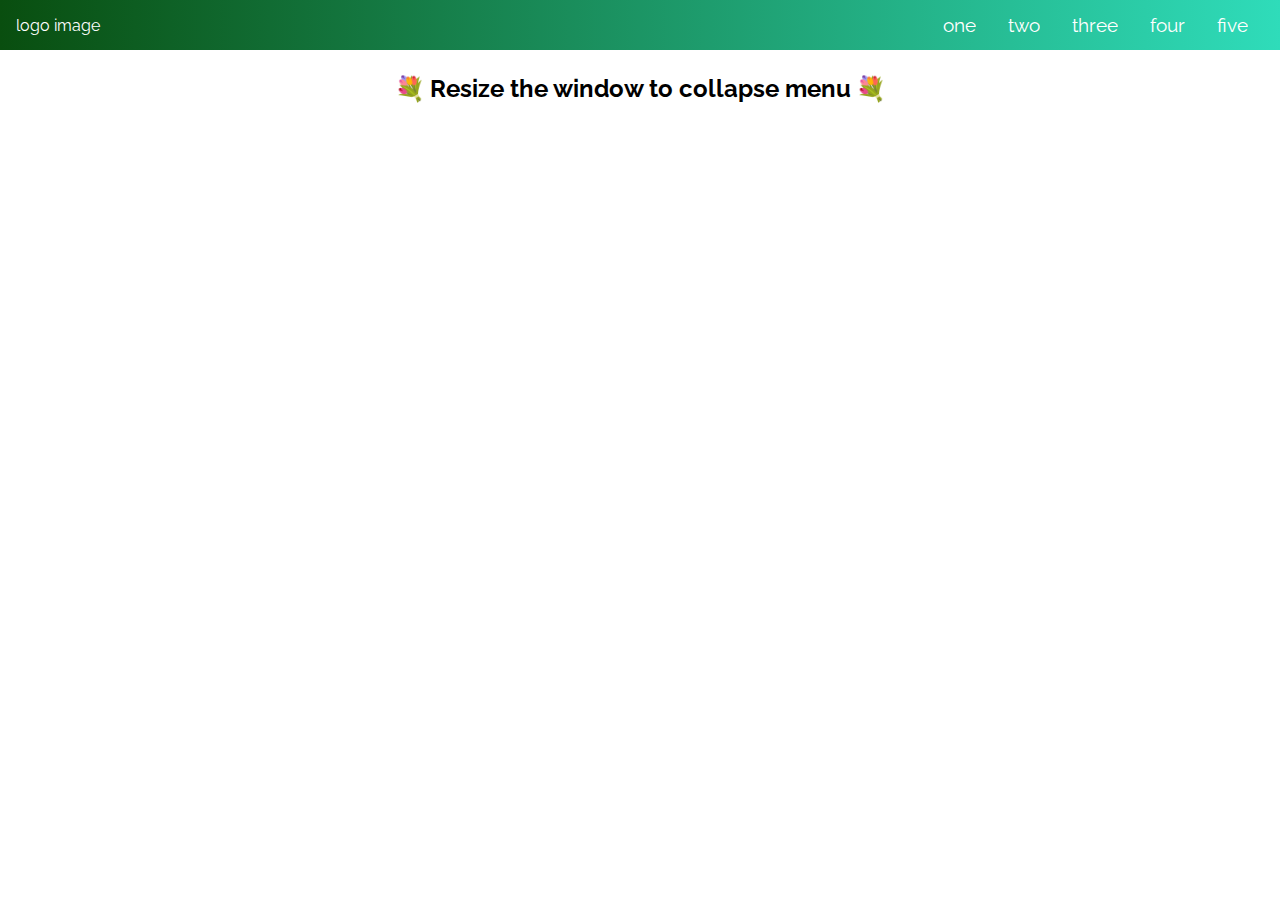
==== index.html @ bc804b9b "hamburger-menu" ====
<!DOCTYPE html>
<html lang="en">
  <head>
    <meta charset="UTF-8" />
    <meta http-equiv="X-UA-Compatible" content="IE=edge" />
    <meta name="viewport" content="width=device-width, initial-scale=1.0" />
    <title>Hamburger Menu</title>
    <link rel="stylesheet" href="./bild/assets/css/style.css" />
  </head>
  <body>
    <section class="top-nav">
      <div>logo image</div>
      <input id="menu-toggle" type="checkbox" />
      <label class="menu-button-container" for="menu-toggle">
        <div class="menu-button"></div>
      </label>
      <ul class="menu">
        <li>one</li>
        <li>two</li>
        <li>three</li>
        <li>four</li>
        <li>five</li>
      </ul>
    </section>

    <h2>Resize the window to collapse menu</h2>
  </body>
</html>
---- bild/assets/css/style.css ----
@charset "UTF-8";
@import url("https://fonts.googleapis.com/css2?family=Raleway:wght@300;400&display=swap");
* {
  padding: 0;
  margin: 0;
  box-sizing: border-box;
}

html {
  font-family: "raleway";
  font-size: 16px;
}

body {
  width: 100%;
  max-width: 100%;
  margin: auto;
}

.top-nav {
  display: flex;
  flex-direction: row;
  align-items: center;
  justify-content: space-between;
  background-color: aquamarine;
  background: linear-gradient(to right, rgb(9, 78, 15), rgb(47, 220, 186));
  color: #fff;
  height: 50px;
  width: 100%;
  padding: 1rem;
}

#menu-toggle {
  display: none;
}

.menu-button-container {
  display: none;
  height: 100%;
  width: 30px;
  cursor: pointer;
  flex-direction: column;
  justify-content: center;
  align-items: center;
}

.menu-button,
.menu-button::before,
.menu-button::after {
  display: block;
  background-color: #fff;
  position: absolute;
  height: 4px;
  width: 30px;
  border-radius: 2px;
  transition: transform 400ms cubic-bezier(0.23, 1, 0.32, 1);
}

.menu-button::before {
  content: "";
  margin-top: -8px;
}

.menu-button::after {
  content: "";
  margin-top: 8px;
}

.menu {
  display: flex;
  flex-direction: row;
  list-style-type: none;
  margin: 0;
  padding: 0;
}

.menu > li {
  margin: 0 1rem;
  overflow: hidden;
  cursor: pointer;
  font-size: 1.2rem;
}

h2 {
  text-align: center;
  padding-top: 1.5rem;
  position: relative;
}
h2::before {
  content: "💐";
  padding: 5px;
}
h2::after {
  content: "💐";
  padding: 5px;
}

#menu-toggle:checked + .menu-button-container .menu-button::before {
  margin-top: 0;
  transform: rotate(405deg);
}

#menu-toggle:checked + .menu-button-container .menu-button {
  background-color: rgba(255, 255, 255, 0);
}

#menu-toggle:checked + .menu-button-container .menu-button::after {
  margin-top: 0;
  transform: rotate(-405deg);
}

@media (max-width: 700px) {
  .menu-button-container {
    display: flex;
  }
  .menu {
    position: absolute;
    top: 0;
    margin-top: 50px;
    left: 0;
    flex-direction: column;
    width: 100%;
    justify-content: center;
    align-items: center;
  }
  #menu-toggle ~ .menu li {
    height: 0;
    padding: 0;
    margin: 0;
    border: 0;
    font-size: 1rem;
    transition: height 400ms cubic-bezier(0.23, 1, 0.32, 1);
  }
  #menu-toggle:checked ~ .menu li {
    border: 1px solid #333;
    height: 2.5em;
    padding: 0.5em;
    transition: height 400ms cubic-bezier(0.23, 1, 0.32, 1);
  }
  .menu > li {
    display: flex;
    justify-content: center;
    margin: 0;
    padding: 0.5em 0;
    width: 100%;
    color: #fff;
    background-color: rgb(136, 142, 51);
  }
  .menu > li:not(:last-child) {
    border-bottom: 1px solid #444;
  }
}/*# sourceMappingURL=style.css.map */
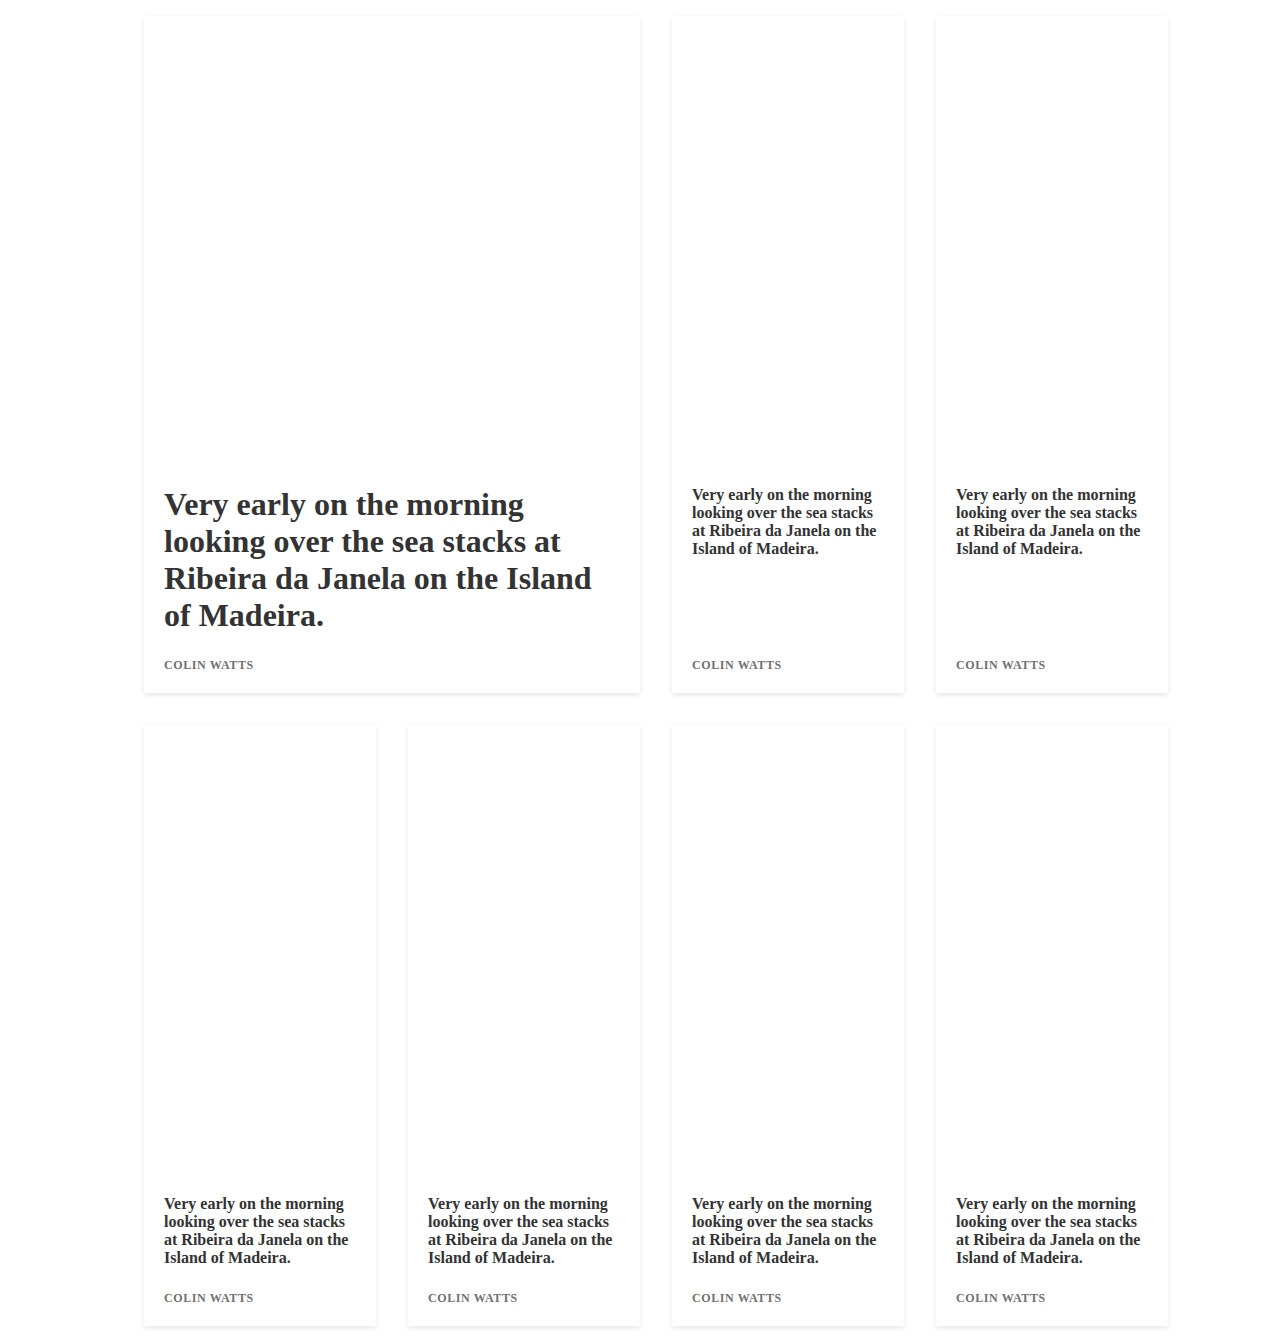
==== commit 96c36536: "css card" ====
--- a/index.html
+++ b/index.html
@@ -4,25 +4,130 @@
     <meta charset="UTF-8" />
     <meta http-equiv="X-UA-Compatible" content="IE=edge" />
     <meta name="viewport" content="width=device-width, initial-scale=1.0" />
-    <title>Hamburger Menu</title>
-    <link rel="stylesheet" href="./bild/assets/css/style.css" />
+    <title>card project-01</title>
+    <link rel="stylesheet" href="./style.css" />
   </head>
   <body>
-    <section class="top-nav">
-      <div>logo image</div>
-      <input id="menu-toggle" type="checkbox" />
-      <label class="menu-button-container" for="menu-toggle">
-        <div class="menu-button"></div>
-      </label>
-      <ul class="menu">
-        <li>one</li>
-        <li>two</li>
-        <li>three</li>
-        <li>four</li>
-        <li>five</li>
-      </ul>
-    </section>
-
-    <h2>Resize the window to collapse menu</h2>
+    <div class="wrapper">
+      <div class="item-1">
+        <a href="#" class="card">
+          <div
+            class="thumb"
+            style="
+              background-image: url(https://images.unsplash.com/photo-1515041219749-89347f83291a?ixlib=rb-4.0.3&ixid=MnwxMjA3fDB8MHxwaG90by1wYWdlfHx8fGVufDB8fHx8&auto=format&fit=crop&w=774&q=80);
+            "
+          ></div>
+          <article>
+            <h1>
+              Very early on the morning looking over the sea stacks at Ribeira
+              da Janela on the Island of Madeira.
+            </h1>
+            <span>Colin Watts</span>
+          </article>
+        </a>
+      </div>
+      <div class="item-2">
+        <a href="#" class="card">
+          <div
+            class="thumb"
+            style="
+              background-image: url(https://images.unsplash.com/photo-1668365187350-05c997d09eba?ixlib=rb-4.0.3&ixid=MnwxMjA3fDB8MHxwaG90by1wYWdlfHx8fGVufDB8fHx8&auto=format&fit=crop&w=870&q=80);
+            "
+          ></div>
+          <article>
+            <h1>
+              Very early on the morning looking over the sea stacks at Ribeira
+              da Janela on the Island of Madeira.
+            </h1>
+            <span>Colin Watts</span>
+          </article>
+        </a>
+      </div>
+      <div class="item-3">
+        <a href="#" class="card">
+          <div
+            class="thumb"
+            style="
+              background-image: url(https://images.unsplash.com/photo-1668365187350-05c997d09eba?ixlib=rb-4.0.3&ixid=MnwxMjA3fDB8MHxwaG90by1wYWdlfHx8fGVufDB8fHx8&auto=format&fit=crop&w=870&q=80);
+            "
+          ></div>
+          <article>
+            <h1>
+              Very early on the morning looking over the sea stacks at Ribeira
+              da Janela on the Island of Madeira.
+            </h1>
+            <span>Colin Watts</span>
+          </article>
+        </a>
+      </div>
+      <div class="item-4">
+        <a href="#" class="card">
+          <div
+            class="thumb"
+            style="
+              background-image: url(https://images.unsplash.com/photo-1668365187350-05c997d09eba?ixlib=rb-4.0.3&ixid=MnwxMjA3fDB8MHxwaG90by1wYWdlfHx8fGVufDB8fHx8&auto=format&fit=crop&w=870&q=80);
+            "
+          ></div>
+          <article>
+            <h1>
+              Very early on the morning looking over the sea stacks at Ribeira
+              da Janela on the Island of Madeira.
+            </h1>
+            <span>Colin Watts</span>
+          </article>
+        </a>
+      </div>
+      <div class="item-5">
+        <a href="#" class="card">
+          <div
+            class="thumb"
+            style="
+              background-image: url(https://images.unsplash.com/photo-1668365187350-05c997d09eba?ixlib=rb-4.0.3&ixid=MnwxMjA3fDB8MHxwaG90by1wYWdlfHx8fGVufDB8fHx8&auto=format&fit=crop&w=870&q=80);
+            "
+          ></div>
+          <article>
+            <h1>
+              Very early on the morning looking over the sea stacks at Ribeira
+              da Janela on the Island of Madeira.
+            </h1>
+            <span>Colin Watts</span>
+          </article>
+        </a>
+      </div>
+      <div class="item-6">
+        <a href="#" class="card">
+          <div
+            class="thumb"
+            style="
+              background-image: url(https://images.unsplash.com/photo-1668365187350-05c997d09eba?ixlib=rb-4.0.3&ixid=MnwxMjA3fDB8MHxwaG90by1wYWdlfHx8fGVufDB8fHx8&auto=format&fit=crop&w=870&q=80);
+            "
+          ></div>
+          <article>
+            <h1>
+              Very early on the morning looking over the sea stacks at Ribeira
+              da Janela on the Island of Madeira.
+            </h1>
+            <span>Colin Watts</span>
+          </article>
+        </a>
+      </div>
+      <div class="item-7">
+        <a href="#" class="card">
+          <div
+            class="thumb"
+            style="
+              background-image: url(https://images.unsplash.com/photo-1668365187350-05c997d09eba?ixlib=rb-4.0.3&ixid=MnwxMjA3fDB8MHxwaG90by1wYWdlfHx8fGVufDB8fHx8&auto=format&fit=crop&w=870&q=80);
+            "
+          ></div>
+          <article>
+            <h1>
+              Very early on the morning looking over the sea stacks at Ribeira
+              da Janela on the Island of Madeira.
+            </h1>
+            <span>Colin Watts</span>
+          </article>
+        </a>
+      </div>
+    </div>
   </body>
 </html>
--- a/style.css
+++ b/style.css
@@ -0,0 +1,93 @@
+* {
+  padding: 0;
+  margin: 0;
+  box-sizing: border-box;
+}
+
+body {
+  width: 100%;
+  max-width: 100%;
+  margin: 1rem;
+}
+
+.wrapper {
+  width: 90%;
+  max-width: 1024px;
+  margin: 0 auto;
+  display: grid;
+  grid-template-columns: 1fr;
+  grid-template-rows: auto;
+  grid-gap: 2rem;
+}
+
+.card {
+  min-height: 100%;
+  background-color: white;
+  box-shadow: 0 2px 5px rgba(0, 0, 0, 0.1);
+  display: flex;
+  flex-direction: column;
+  text-decoration: none;
+  color: #444;
+  position: relative;
+  top: 0;
+  transition: all 0.1s ease-in;
+}
+
+.card:hover {
+  top: -2px;
+  box-shadow: 0 4px 5px rgba(0, 0, 0, 0.2);
+}
+
+.card article {
+  padding: 20px;
+  display: flex;
+  flex: 1;
+  justify-content: space-between;
+  flex-direction: column;
+}
+
+.card .thumb {
+  padding-bottom: 60px;
+  background-size: cover;
+  background-position: center center;
+  height: 50vh;
+}
+
+h1 {
+  font-size: 1rem;
+  margin: 0;
+  color: #333;
+}
+
+.card span {
+  font-size: 12px;
+  font-weight: bold;
+  color: rgb(113, 112, 112);
+  text-transform: uppercase;
+  letter-spacing: 0.05em;
+  margin: 2em 0 0 0;
+}
+
+@media only screen and (min-width: 500px) {
+  .wrapper {
+    grid-template-columns: 1fr 1fr;
+  }
+
+  .item-1 {
+    grid-column: 1 / span 2;
+  }
+
+  .item-1 h1 {
+    font-size: 2rem;
+  }
+
+  /* .item-5 {
+    grid-column: 2 / span 2;
+  } */
+}
+
+@media only screen and (min-width: 850px) {
+  .wrapper {
+    grid-template-columns: repeat(4, 1fr);
+  }
+}
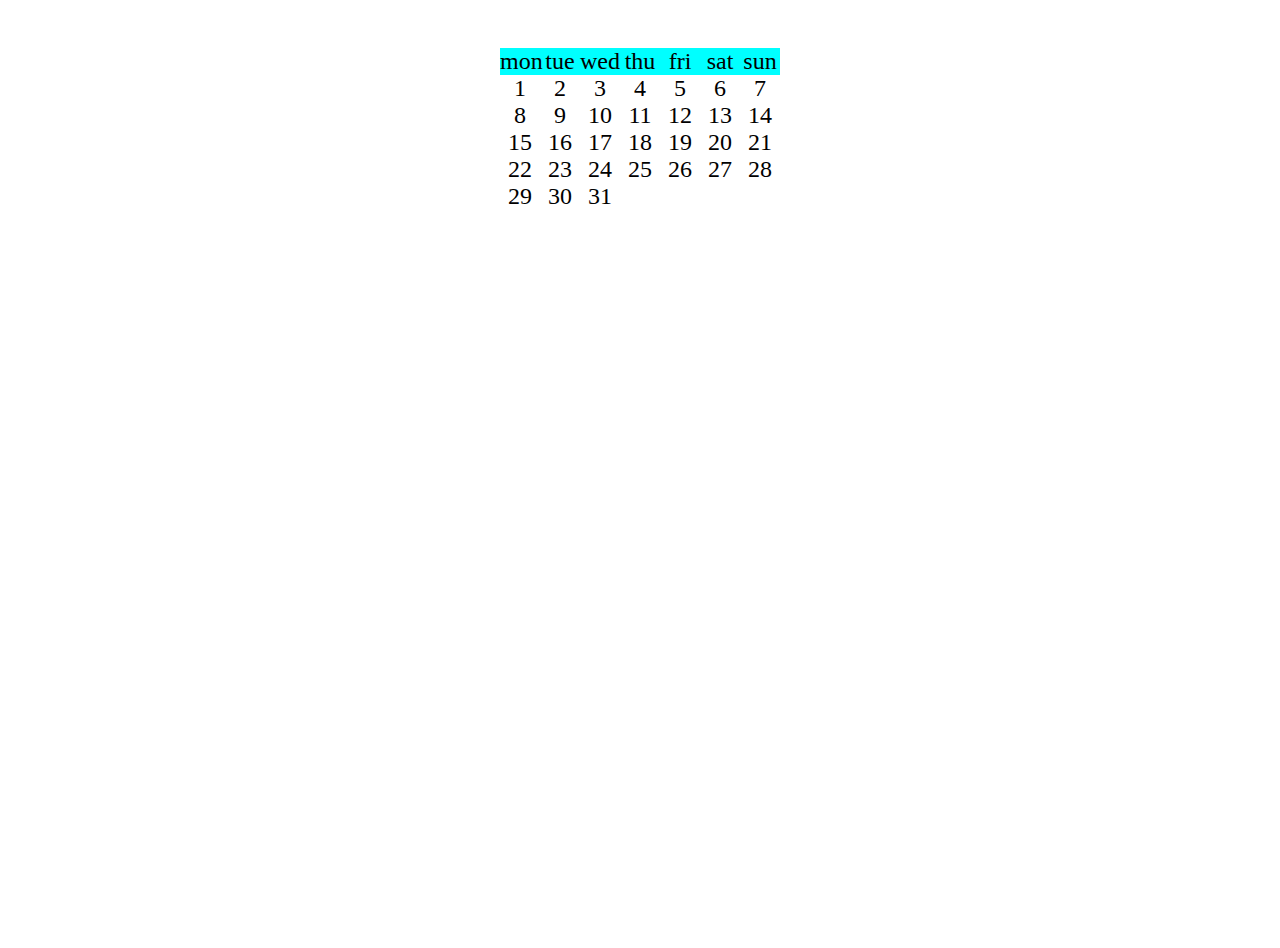
==== commit 0d6af8ab: "calendar-01" ====
--- a/index.html
+++ b/index.html
@@ -4,129 +4,53 @@
     <meta charset="UTF-8" />
     <meta http-equiv="X-UA-Compatible" content="IE=edge" />
     <meta name="viewport" content="width=device-width, initial-scale=1.0" />
-    <title>card project-01</title>
+    <title>Document</title>
     <link rel="stylesheet" href="./style.css" />
   </head>
   <body>
-    <div class="wrapper">
-      <div class="item-1">
-        <a href="#" class="card">
-          <div
-            class="thumb"
-            style="
-              background-image: url(https://images.unsplash.com/photo-1515041219749-89347f83291a?ixlib=rb-4.0.3&ixid=MnwxMjA3fDB8MHxwaG90by1wYWdlfHx8fGVufDB8fHx8&auto=format&fit=crop&w=774&q=80);
-            "
-          ></div>
-          <article>
-            <h1>
-              Very early on the morning looking over the sea stacks at Ribeira
-              da Janela on the Island of Madeira.
-            </h1>
-            <span>Colin Watts</span>
-          </article>
-        </a>
+    <div class="calendar-container">
+      <div class="calendar-days">
+        <div>mon</div>
+        <div>tue</div>
+        <div>wed</div>
+        <div>thu</div>
+        <div>fri</div>
+        <div>sat</div>
+        <div>sun</div>
       </div>
-      <div class="item-2">
-        <a href="#" class="card">
-          <div
-            class="thumb"
-            style="
-              background-image: url(https://images.unsplash.com/photo-1668365187350-05c997d09eba?ixlib=rb-4.0.3&ixid=MnwxMjA3fDB8MHxwaG90by1wYWdlfHx8fGVufDB8fHx8&auto=format&fit=crop&w=870&q=80);
-            "
-          ></div>
-          <article>
-            <h1>
-              Very early on the morning looking over the sea stacks at Ribeira
-              da Janela on the Island of Madeira.
-            </h1>
-            <span>Colin Watts</span>
-          </article>
-        </a>
-      </div>
-      <div class="item-3">
-        <a href="#" class="card">
-          <div
-            class="thumb"
-            style="
-              background-image: url(https://images.unsplash.com/photo-1668365187350-05c997d09eba?ixlib=rb-4.0.3&ixid=MnwxMjA3fDB8MHxwaG90by1wYWdlfHx8fGVufDB8fHx8&auto=format&fit=crop&w=870&q=80);
-            "
-          ></div>
-          <article>
-            <h1>
-              Very early on the morning looking over the sea stacks at Ribeira
-              da Janela on the Island of Madeira.
-            </h1>
-            <span>Colin Watts</span>
-          </article>
-        </a>
-      </div>
-      <div class="item-4">
-        <a href="#" class="card">
-          <div
-            class="thumb"
-            style="
-              background-image: url(https://images.unsplash.com/photo-1668365187350-05c997d09eba?ixlib=rb-4.0.3&ixid=MnwxMjA3fDB8MHxwaG90by1wYWdlfHx8fGVufDB8fHx8&auto=format&fit=crop&w=870&q=80);
-            "
-          ></div>
-          <article>
-            <h1>
-              Very early on the morning looking over the sea stacks at Ribeira
-              da Janela on the Island of Madeira.
-            </h1>
-            <span>Colin Watts</span>
-          </article>
-        </a>
-      </div>
-      <div class="item-5">
-        <a href="#" class="card">
-          <div
-            class="thumb"
-            style="
-              background-image: url(https://images.unsplash.com/photo-1668365187350-05c997d09eba?ixlib=rb-4.0.3&ixid=MnwxMjA3fDB8MHxwaG90by1wYWdlfHx8fGVufDB8fHx8&auto=format&fit=crop&w=870&q=80);
-            "
-          ></div>
-          <article>
-            <h1>
-              Very early on the morning looking over the sea stacks at Ribeira
-              da Janela on the Island of Madeira.
-            </h1>
-            <span>Colin Watts</span>
-          </article>
-        </a>
-      </div>
-      <div class="item-6">
-        <a href="#" class="card">
-          <div
-            class="thumb"
-            style="
-              background-image: url(https://images.unsplash.com/photo-1668365187350-05c997d09eba?ixlib=rb-4.0.3&ixid=MnwxMjA3fDB8MHxwaG90by1wYWdlfHx8fGVufDB8fHx8&auto=format&fit=crop&w=870&q=80);
-            "
-          ></div>
-          <article>
-            <h1>
-              Very early on the morning looking over the sea stacks at Ribeira
-              da Janela on the Island of Madeira.
-            </h1>
-            <span>Colin Watts</span>
-          </article>
-        </a>
-      </div>
-      <div class="item-7">
-        <a href="#" class="card">
-          <div
-            class="thumb"
-            style="
-              background-image: url(https://images.unsplash.com/photo-1668365187350-05c997d09eba?ixlib=rb-4.0.3&ixid=MnwxMjA3fDB8MHxwaG90by1wYWdlfHx8fGVufDB8fHx8&auto=format&fit=crop&w=870&q=80);
-            "
-          ></div>
-          <article>
-            <h1>
-              Very early on the morning looking over the sea stacks at Ribeira
-              da Janela on the Island of Madeira.
-            </h1>
-            <span>Colin Watts</span>
-          </article>
-        </a>
+
+      <div class="calendar-dates">
+        <div>1</div>
+        <div>2</div>
+        <div>3</div>
+        <div>4</div>
+        <div>5</div>
+        <div>6</div>
+        <div>7</div>
+        <div>8</div>
+        <div>9</div>
+        <div>10</div>
+        <div>11</div>
+        <div>12</div>
+        <div>13</div>
+        <div>14</div>
+        <div>15</div>
+        <div>16</div>
+        <div>17</div>
+        <div>18</div>
+        <div>19</div>
+        <div>20</div>
+        <div>21</div>
+        <div>22</div>
+        <div>23</div>
+        <div>24</div>
+        <div>25</div>
+        <div>26</div>
+        <div>27</div>
+        <div>28</div>
+        <div>29</div>
+        <div>30</div>
+        <div>31</div>
       </div>
     </div>
   </body>
--- a/style.css
+++ b/style.css
@@ -6,88 +6,29 @@
 
 body {
   width: 100%;
-  max-width: 100%;
-  margin: 1rem;
+  height: 100vh;
+  margin: auto;
+  font-size: 1.5rem;
+  font-weight: 400;
 }
 
-.wrapper {
-  width: 90%;
-  max-width: 1024px;
-  margin: 0 auto;
-  display: grid;
-  grid-template-columns: 1fr;
-  grid-template-rows: auto;
-  grid-gap: 2rem;
+.calendar-container {
+  display: flex;
+  flex-direction: column;
+  justify-content: center;
+  align-items: center;
+  margin-top: 3rem;
 }
 
-.card {
-  min-height: 100%;
-  background-color: white;
-  box-shadow: 0 2px 5px rgba(0, 0, 0, 0.1);
-  display: flex;
-  flex-direction: column;
-  text-decoration: none;
-  color: #444;
-  position: relative;
-  top: 0;
-  transition: all 0.1s ease-in;
+.calendar-days {
+  display: grid;
+  grid-template-columns: repeat(7, 40px);
+  text-align: center;
+  background-color: aqua;
 }
 
-.card:hover {
-  top: -2px;
-  box-shadow: 0 4px 5px rgba(0, 0, 0, 0.2);
+.calendar-dates {
+  display: grid;
+  grid-template-columns: repeat(7, 40px);
+  text-align: center;
 }
-
-.card article {
-  padding: 20px;
-  display: flex;
-  flex: 1;
-  justify-content: space-between;
-  flex-direction: column;
-}
-
-.card .thumb {
-  padding-bottom: 60px;
-  background-size: cover;
-  background-position: center center;
-  height: 50vh;
-}
-
-h1 {
-  font-size: 1rem;
-  margin: 0;
-  color: #333;
-}
-
-.card span {
-  font-size: 12px;
-  font-weight: bold;
-  color: rgb(113, 112, 112);
-  text-transform: uppercase;
-  letter-spacing: 0.05em;
-  margin: 2em 0 0 0;
-}
-
-@media only screen and (min-width: 500px) {
-  .wrapper {
-    grid-template-columns: 1fr 1fr;
-  }
-
-  .item-1 {
-    grid-column: 1 / span 2;
-  }
-
-  .item-1 h1 {
-    font-size: 2rem;
-  }
-
-  /* .item-5 {
-    grid-column: 2 / span 2;
-  } */
-}
-
-@media only screen and (min-width: 850px) {
-  .wrapper {
-    grid-template-columns: repeat(4, 1fr);
-  }
-}
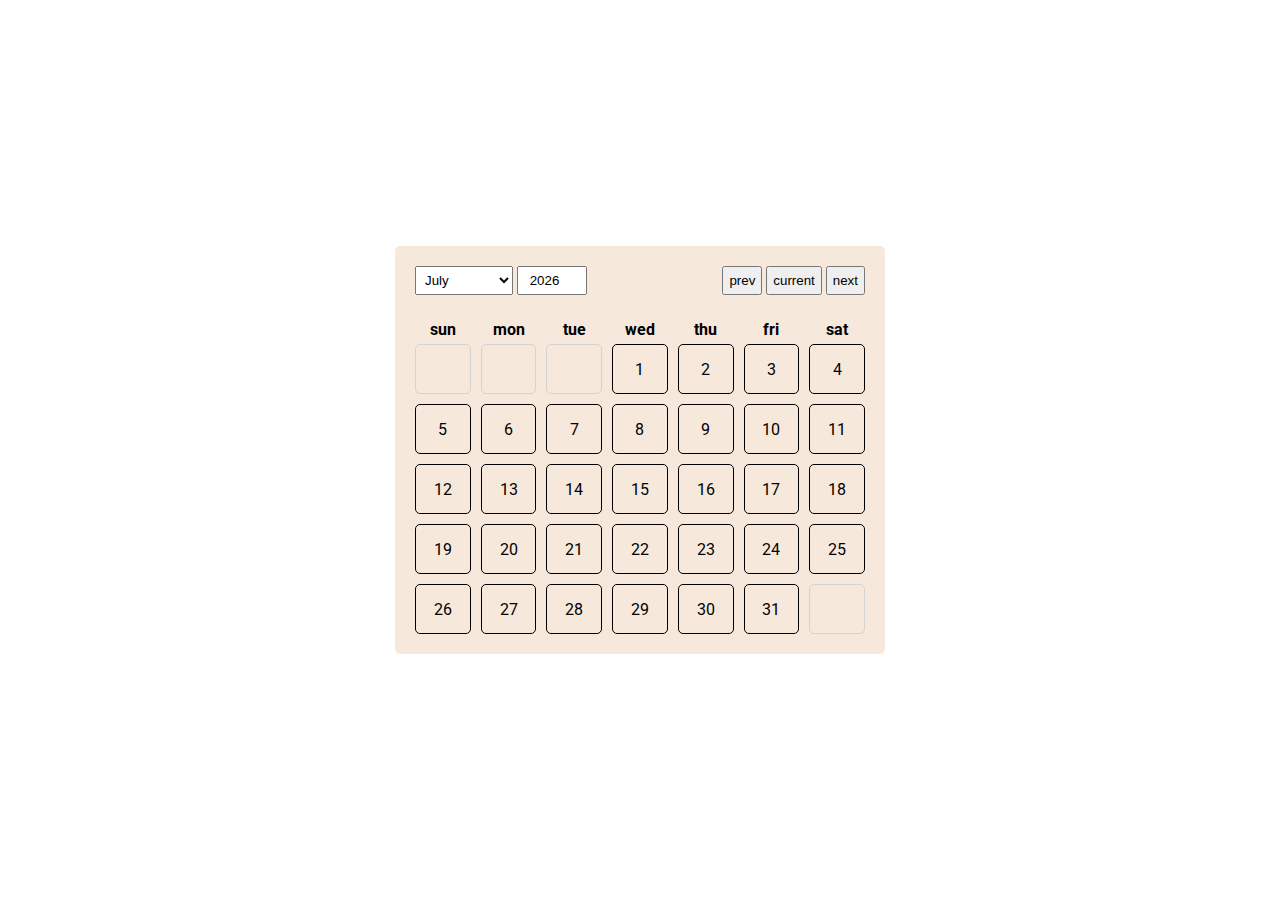
==== commit c7f2dadb: "calendar-02" ====
--- a/index.html
+++ b/index.html
@@ -4,54 +4,47 @@
     <meta charset="UTF-8" />
     <meta http-equiv="X-UA-Compatible" content="IE=edge" />
     <meta name="viewport" content="width=device-width, initial-scale=1.0" />
-    <title>Document</title>
-    <link rel="stylesheet" href="./style.css" />
+    <title>calendar</title>
+    <link rel="stylesheet" href="style.css" />
   </head>
   <body>
-    <div class="calendar-container">
-      <div class="calendar-days">
+    <div id="calendar">
+      <div class="toprow">
+        <div class="select">
+          <select name="year" id="select_month">
+            <option value="0">January</option>
+            <option value="1">February</option>
+            <option value="2">March</option>
+            <option value="3">April</option>
+            <option value="4">May</option>
+            <option value="5">June</option>
+            <option value="6">July</option>
+            <option value="7">August</option>
+            <option value="8">September</option>
+            <option value="9">October</option>
+            <option value="10">November</option>
+            <option value="11">December</option>
+          </select>
+          <input type="number" value="2023" id="select_year" />
+        </div>
+        <div class="navigate">
+          <button id="prev_month">prev</button>
+          <button id="curr_month">current</button>
+          <button id="next_month">next</button>
+        </div>
+      </div>
+
+      <div class="days">
+        <div>sun</div>
         <div>mon</div>
         <div>tue</div>
         <div>wed</div>
         <div>thu</div>
         <div>fri</div>
         <div>sat</div>
-        <div>sun</div>
       </div>
-
-      <div class="calendar-dates">
-        <div>1</div>
-        <div>2</div>
-        <div>3</div>
-        <div>4</div>
-        <div>5</div>
-        <div>6</div>
-        <div>7</div>
-        <div>8</div>
-        <div>9</div>
-        <div>10</div>
-        <div>11</div>
-        <div>12</div>
-        <div>13</div>
-        <div>14</div>
-        <div>15</div>
-        <div>16</div>
-        <div>17</div>
-        <div>18</div>
-        <div>19</div>
-        <div>20</div>
-        <div>21</div>
-        <div>22</div>
-        <div>23</div>
-        <div>24</div>
-        <div>25</div>
-        <div>26</div>
-        <div>27</div>
-        <div>28</div>
-        <div>29</div>
-        <div>30</div>
-        <div>31</div>
-      </div>
+      <div id="dates"></div>
     </div>
+    <script src="./calendar.js"></script>
   </body>
 </html>
--- a/style.css
+++ b/style.css
@@ -1,3 +1,11 @@
+@import url("https://fonts.googleapis.com/css2?family=Raleway:wght@300;400&family=Roboto:wght@400;500;700&display=swap");
+
+:root {
+  --red: #e66053;
+  --black: #4e4f4a;
+  --cream: #f6e9dc;
+}
+
 * {
   padding: 0;
   margin: 0;
@@ -5,30 +13,74 @@
 }
 
 body {
+  display: grid;
   width: 100%;
-  height: 100vh;
-  margin: auto;
-  font-size: 1.5rem;
+  min-height: 100vh;
+  place-items: center;
+  background-size: cover;
+  background-position: center center;
+  font-family: "Roboto", sans-serif;
   font-weight: 400;
+  padding: 20px;
 }
 
-.calendar-container {
+#calendar {
+  width: 100%;
+  max-width: 490px;
   display: flex;
   flex-direction: column;
-  justify-content: center;
-  align-items: center;
-  margin-top: 3rem;
+  background-color: var(--cream);
+  border-radius: 5px;
+  padding: 20px;
+  gap: 5px;
 }
 
-.calendar-days {
-  display: grid;
-  grid-template-columns: repeat(7, 40px);
-  text-align: center;
-  background-color: aqua;
+#calendar .toprow {
+  display: flex;
+  flex-direction: row;
+  justify-content: space-between;
+  margin-bottom: 20px;
 }
 
-.calendar-dates {
-  display: grid;
-  grid-template-columns: repeat(7, 40px);
+button,
+select,
+input {
+  padding: 5px;
+}
+
+input {
+  width: 70px;
   text-align: center;
 }
+
+#calendar .days,
+#calendar #dates {
+  display: grid;
+  grid-template-columns: repeat(7, 1fr);
+  text-align: center;
+  gap: 10px;
+}
+
+#calendar .days {
+  font-weight: 700;
+}
+
+#calendar #dates div {
+  display: grid;
+  align-items: center;
+  justify-content: center;
+  border: 1px solid lightgray;
+  height: 50px;
+  border-radius: 5px;
+}
+
+#calendar #dates div.date {
+  border: 1px solid black;
+}
+
+#calendar #dates div.today {
+  border: 1px solid green;
+  background-color: green;
+  color: white;
+  font-weight: 700;
+}
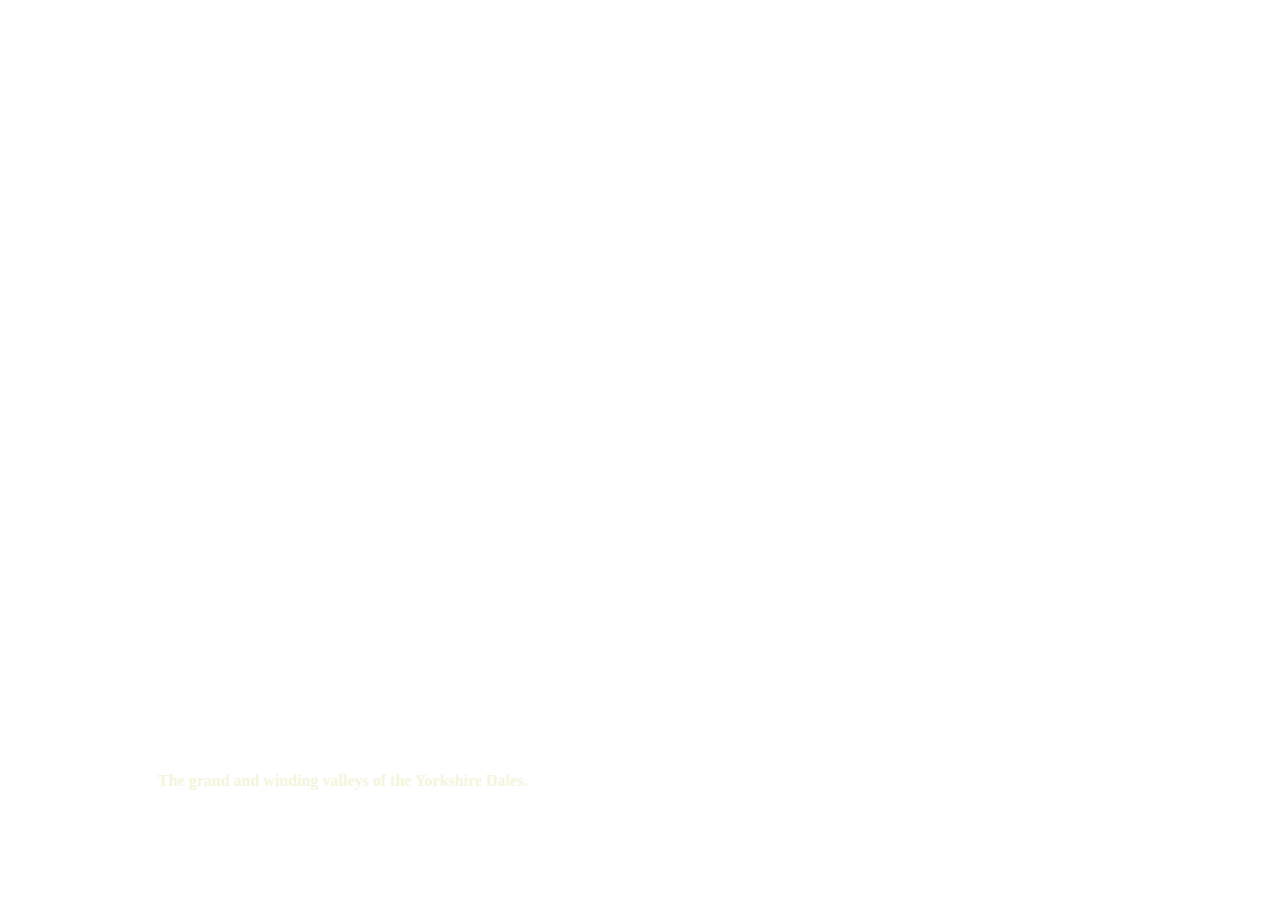
==== commit 2ed51963: "expanding-cards" ====
--- a/index.html
+++ b/index.html
@@ -4,47 +4,55 @@
     <meta charset="UTF-8" />
     <meta http-equiv="X-UA-Compatible" content="IE=edge" />
     <meta name="viewport" content="width=device-width, initial-scale=1.0" />
-    <title>calendar</title>
+    <title>Expanding Cards</title>
     <link rel="stylesheet" href="style.css" />
   </head>
   <body>
-    <div id="calendar">
-      <div class="toprow">
-        <div class="select">
-          <select name="year" id="select_month">
-            <option value="0">January</option>
-            <option value="1">February</option>
-            <option value="2">March</option>
-            <option value="3">April</option>
-            <option value="4">May</option>
-            <option value="5">June</option>
-            <option value="6">July</option>
-            <option value="7">August</option>
-            <option value="8">September</option>
-            <option value="9">October</option>
-            <option value="10">November</option>
-            <option value="11">December</option>
-          </select>
-          <input type="number" value="2023" id="select_year" />
-        </div>
-        <div class="navigate">
-          <button id="prev_month">prev</button>
-          <button id="curr_month">current</button>
-          <button id="next_month">next</button>
-        </div>
+    <div class="container">
+      <div
+        class="panel active"
+        style="
+          background-image: url(https://images.unsplash.com/photo-1568190538421-53523065d4b8?ixlib=rb-4.0.3&ixid=MnwxMjA3fDB8MHxwaG90by1wYWdlfHx8fGVufDB8fHx8&auto=format&fit=crop&w=387&q=80);
+        "
+      >
+        <h3>The grand and winding valleys of the Yorkshire Dales.</h3>
       </div>
-
-      <div class="days">
-        <div>sun</div>
-        <div>mon</div>
-        <div>tue</div>
-        <div>wed</div>
-        <div>thu</div>
-        <div>fri</div>
-        <div>sat</div>
+      <div
+        class="panel"
+        style="
+          background-image: url(https://images.unsplash.com/photo-1552083375-1447ce886485?ixlib=rb-4.0.3&ixid=MnwxMjA3fDB8MHxwaG90by1wYWdlfHx8fGVufDB8fHx8&auto=format&fit=crop&w=2070&q=80);
+        "
+      >
+        <h3>Emerald Bay State Park in the Fall</h3>
       </div>
-      <div id="dates"></div>
+      <div
+        class="panel"
+        style="
+          background-image: url(https://images.unsplash.com/photo-1640562329119-efcaa3dcf18d?ixlib=rb-4.0.3&ixid=MnwxMjA3fDB8MHxwaG90by1wYWdlfHx8fGVufDB8fHx8&auto=format&fit=crop&w=1170&q=80);
+        "
+      >
+        <h3>sunrise in utah</h3>
+      </div>
+      <div
+        class="panel"
+        style="
+          background-image: url(https://images.unsplash.com/photo-1598287635238-6016258ab1ca?ixlib=rb-4.0.3&ixid=MnwxMjA3fDB8MHxwaG90by1yZWxhdGVkfDh8fHxlbnwwfHx8fA%3D%3D&auto=format&fit=crop&w=600&q=60);
+        "
+      >
+        <h3>Chasing waterfalls</h3>
+      </div>
+      <div
+        class="panel"
+        style="
+          background-image: url(https://images.unsplash.com/photo-1603572161235-cdc0524b5c3c?ixlib=rb-4.0.3&ixid=MnwxMjA3fDB8MHxwaG90by1wYWdlfHx8fGVufDB8fHx8&auto=format&fit=crop&w=387&q=80);
+        "
+      >
+        <h3>
+          A view of a starry night sky with the Milky Way Galaxy on Del Valle in
+          Livermore, California.
+        </h3>
+      </div>
     </div>
-    <script src="./calendar.js"></script>
+    <script src="./main.js"></script>
   </body>
 </html>
--- a/style.css
+++ b/style.css
@@ -1,86 +1,65 @@
-@import url("https://fonts.googleapis.com/css2?family=Raleway:wght@300;400&family=Roboto:wght@400;500;700&display=swap");
-
-:root {
-  --red: #e66053;
-  --black: #4e4f4a;
-  --cream: #f6e9dc;
-}
-
 * {
-  padding: 0;
-  margin: 0;
   box-sizing: border-box;
 }
 
 body {
-  display: grid;
+  display: flex;
+  align-items: center;
+  justify-content: center;
+  margin: 0;
+  height: 100vh;
+  overflow: hidden;
   width: 100%;
-  min-height: 100vh;
-  place-items: center;
-  background-size: cover;
-  background-position: center center;
-  font-family: "Roboto", sans-serif;
-  font-weight: 400;
-  padding: 20px;
+  max-width: 1024px;
+  margin: auto;
+  /* background-color: aquamarine; */
 }
 
-#calendar {
-  width: 100%;
-  max-width: 490px;
+.container {
   display: flex;
-  flex-direction: column;
-  background-color: var(--cream);
-  border-radius: 5px;
-  padding: 20px;
-  gap: 5px;
+  width: 90vw;
 }
 
-#calendar .toprow {
-  display: flex;
-  flex-direction: row;
-  justify-content: space-between;
-  margin-bottom: 20px;
+/* testing git */
+.panel {
+  background-size: cover;
+  background-position: center;
+  background-repeat: no-repeat;
+  height: 80vh;
+  border-radius: 50px;
+  color: beige;
+  cursor: pointer;
+  flex: 0.5;
+  margin: 10px;
+  position: relative;
+  transition: flex 0.7s ease-in;
 }
 
-button,
-select,
-input {
-  padding: 5px;
+.panel h3 {
+  font-size: 1rem;
+  position: absolute;
+  bottom: 20px;
+  left: 20px;
+  color: currentColor;
+  margin: 0;
+  opacity: 0;
+}
+.panel.active {
+  flex: 5;
 }
 
-input {
-  width: 70px;
-  text-align: center;
+.panel.active h3 {
+  opacity: 1;
+  transition: opacity 0.3s ease-in 0.4s;
 }
 
-#calendar .days,
-#calendar #dates {
-  display: grid;
-  grid-template-columns: repeat(7, 1fr);
-  text-align: center;
-  gap: 10px;
+@media (max-width: 480px) {
+  .container {
+    width: 100vw;
+  }
+
+  .panel:nth-of-type(4),
+  .panel:nth-of-type(5) {
+    display: none;
+  }
 }
-
-#calendar .days {
-  font-weight: 700;
-}
-
-#calendar #dates div {
-  display: grid;
-  align-items: center;
-  justify-content: center;
-  border: 1px solid lightgray;
-  height: 50px;
-  border-radius: 5px;
-}
-
-#calendar #dates div.date {
-  border: 1px solid black;
-}
-
-#calendar #dates div.today {
-  border: 1px solid green;
-  background-color: green;
-  color: white;
-  font-weight: 700;
-}
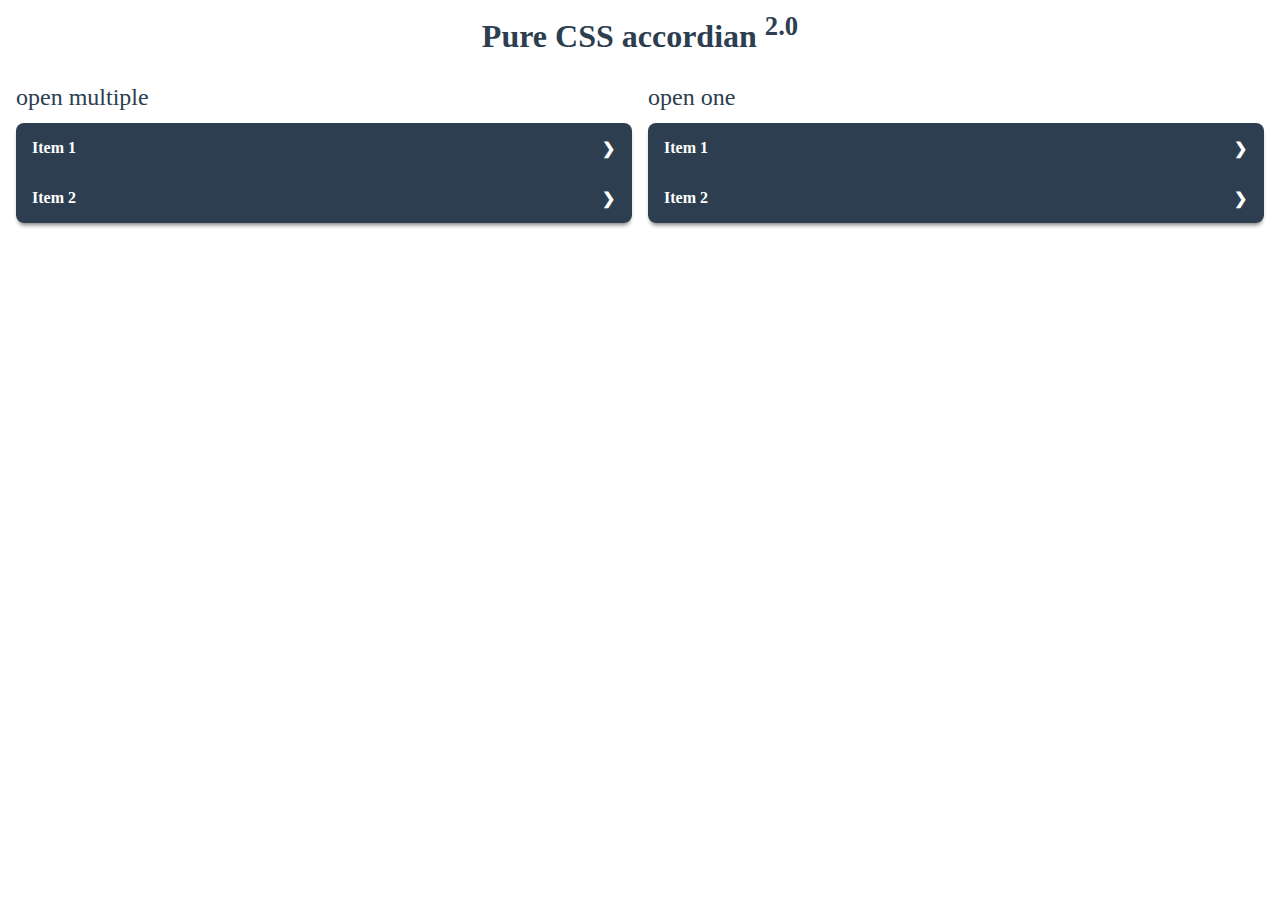
==== commit 591db64f: "accordian" ====
--- a/index.html
+++ b/index.html
@@ -4,55 +4,64 @@
     <meta charset="UTF-8" />
     <meta http-equiv="X-UA-Compatible" content="IE=edge" />
     <meta name="viewport" content="width=device-width, initial-scale=1.0" />
-    <title>Expanding Cards</title>
-    <link rel="stylesheet" href="style.css" />
+    <title>Document</title>
+    <link rel="stylesheet" href="/bild/assets/css/style.css" />
   </head>
   <body>
-    <div class="container">
-      <div
-        class="panel active"
-        style="
-          background-image: url(https://images.unsplash.com/photo-1568190538421-53523065d4b8?ixlib=rb-4.0.3&ixid=MnwxMjA3fDB8MHxwaG90by1wYWdlfHx8fGVufDB8fHx8&auto=format&fit=crop&w=387&q=80);
-        "
-      >
-        <h3>The grand and winding valleys of the Yorkshire Dales.</h3>
+    <h1>Pure CSS accordian <sup>2.0</sup></h1>
+    <div class="wrapper">
+      <div class="column">
+        <h2>open multiple</h2>
+        <div class="tabs">
+          <div class="tab">
+            <input type="checkbox" id="check-one" />
+            <label for="check-one" class="tab-label">Item 1</label>
+            <div class="tab-content">
+              Lorem ipsum dolor sit, amet consectetur adipisicing elit. Rem,
+              illo doloribus dolorem velit corrupti itaque quibusdam amet soluta
+              sapiente modi, quae eaque adipisci. Similique beatae eveniet dicta
+              culpa, officiis accusamus!
+            </div>
+          </div>
+          <div class="tab">
+            <input type="checkbox" id="check-two" />
+            <label for="check-two" class="tab-label">Item 2</label>
+            <div class="tab-content">
+              Lorem ipsum dolor sit, amet consectetur adipisicing elit. Rem,
+              illo doloribus dolorem velit corrupti itaque quibusdam amet soluta
+              sapiente modi, quae eaque adipisci. Similique beatae eveniet dicta
+              culpa, officiis accusamus!
+            </div>
+          </div>
+        </div>
       </div>
-      <div
-        class="panel"
-        style="
-          background-image: url(https://images.unsplash.com/photo-1552083375-1447ce886485?ixlib=rb-4.0.3&ixid=MnwxMjA3fDB8MHxwaG90by1wYWdlfHx8fGVufDB8fHx8&auto=format&fit=crop&w=2070&q=80);
-        "
-      >
-        <h3>Emerald Bay State Park in the Fall</h3>
-      </div>
-      <div
-        class="panel"
-        style="
-          background-image: url(https://images.unsplash.com/photo-1640562329119-efcaa3dcf18d?ixlib=rb-4.0.3&ixid=MnwxMjA3fDB8MHxwaG90by1wYWdlfHx8fGVufDB8fHx8&auto=format&fit=crop&w=1170&q=80);
-        "
-      >
-        <h3>sunrise in utah</h3>
-      </div>
-      <div
-        class="panel"
-        style="
-          background-image: url(https://images.unsplash.com/photo-1598287635238-6016258ab1ca?ixlib=rb-4.0.3&ixid=MnwxMjA3fDB8MHxwaG90by1yZWxhdGVkfDh8fHxlbnwwfHx8fA%3D%3D&auto=format&fit=crop&w=600&q=60);
-        "
-      >
-        <h3>Chasing waterfalls</h3>
-      </div>
-      <div
-        class="panel"
-        style="
-          background-image: url(https://images.unsplash.com/photo-1603572161235-cdc0524b5c3c?ixlib=rb-4.0.3&ixid=MnwxMjA3fDB8MHxwaG90by1wYWdlfHx8fGVufDB8fHx8&auto=format&fit=crop&w=387&q=80);
-        "
-      >
-        <h3>
-          A view of a starry night sky with the Milky Way Galaxy on Del Valle in
-          Livermore, California.
-        </h3>
+      <div class="column">
+        <h2>open one</h2>
+        <div class="tabs">
+          <div class="tab">
+            <input type="radio" id="rd-one" name="rd" />
+            <label for="rd-one" class="tab-label"> Item 1</label>
+            <div class="tab-content">
+              Lorem ipsum dolor sit, amet consectetur adipisicing elit.
+              Similique laborum pariatur quas necessitatibus praesentium,
+              aliquid autem tempore sed, molestias totam assumenda cumque hic
+              impedit maxime consectetur illo, voluptates exercitationem
+              nostrum?
+            </div>
+          </div>
+          <div class="tab">
+            <input type="radio" id="rd-two" name="rd" />
+            <label for="rd-two" class="tab-label"> Item 2</label>
+            <div class="tab-content">
+              Lorem ipsum dolor sit, amet consectetur adipisicing elit.
+              Similique laborum pariatur quas necessitatibus praesentium,
+              aliquid autem tempore sed, molestias totam assumenda cumque hic
+              impedit maxime consectetur illo, voluptates exercitationem
+              nostrum?
+            </div>
+          </div>
+        </div>
       </div>
     </div>
-    <script src="./main.js"></script>
   </body>
 </html>
--- a/bild/assets/css/style.css
+++ b/bild/assets/css/style.css
@@ -0,0 +1,89 @@
+@charset "UTF-8";
+* {
+  padding: 0;
+  margin: 0;
+  box-sizing: border-box;
+}
+
+body {
+  width: 100%;
+  height: 100vh;
+  margin: auto;
+  color: #2c3e50;
+}
+
+h1 {
+  margin: 0;
+  line-height: 2;
+  text-align: center;
+}
+
+h2 {
+  margin: 0 0 0.5em;
+  font-weight: normal;
+}
+
+input {
+  position: absolute;
+  opacity: 0;
+  z-index: -1;
+}
+
+.wrapper {
+  display: flex;
+  padding: 1rem;
+}
+.wrapper .column {
+  flex: 1;
+}
+.wrapper .column:last-child {
+  margin-left: 1em;
+}
+
+.tabs {
+  border-radius: 8px;
+  overflow: hidden;
+  box-shadow: 0 4px 4px -2px rgba(0, 0, 0, 0.5);
+}
+
+.tab {
+  width: 100%;
+  color: white;
+  overflow: hidden;
+}
+.tab-label {
+  display: flex;
+  justify-content: space-between;
+  padding: 1em;
+  background-color: #2c3e50;
+  font-weight: bold;
+  cursor: pointer;
+}
+.tab-label:hover {
+  background: #1a252f;
+}
+.tab-label::after {
+  content: "❯";
+  width: 1em;
+  height: 1em;
+  text-align: center;
+  transition: all 0.35s;
+}
+.tab-content {
+  max-height: 0;
+  padding: 0 1em;
+  color: #2c3e50;
+  background: white;
+  transition: all 0.35s;
+}
+
+input:checked + .tab-label {
+  background: #1a252f;
+}
+input:checked + .tab-label ::after {
+  transform: rotate(90 deg);
+}
+input:checked ~ .tab-content {
+  max-height: 100vh;
+  padding: 1em;
+}/*# sourceMappingURL=style.css.map */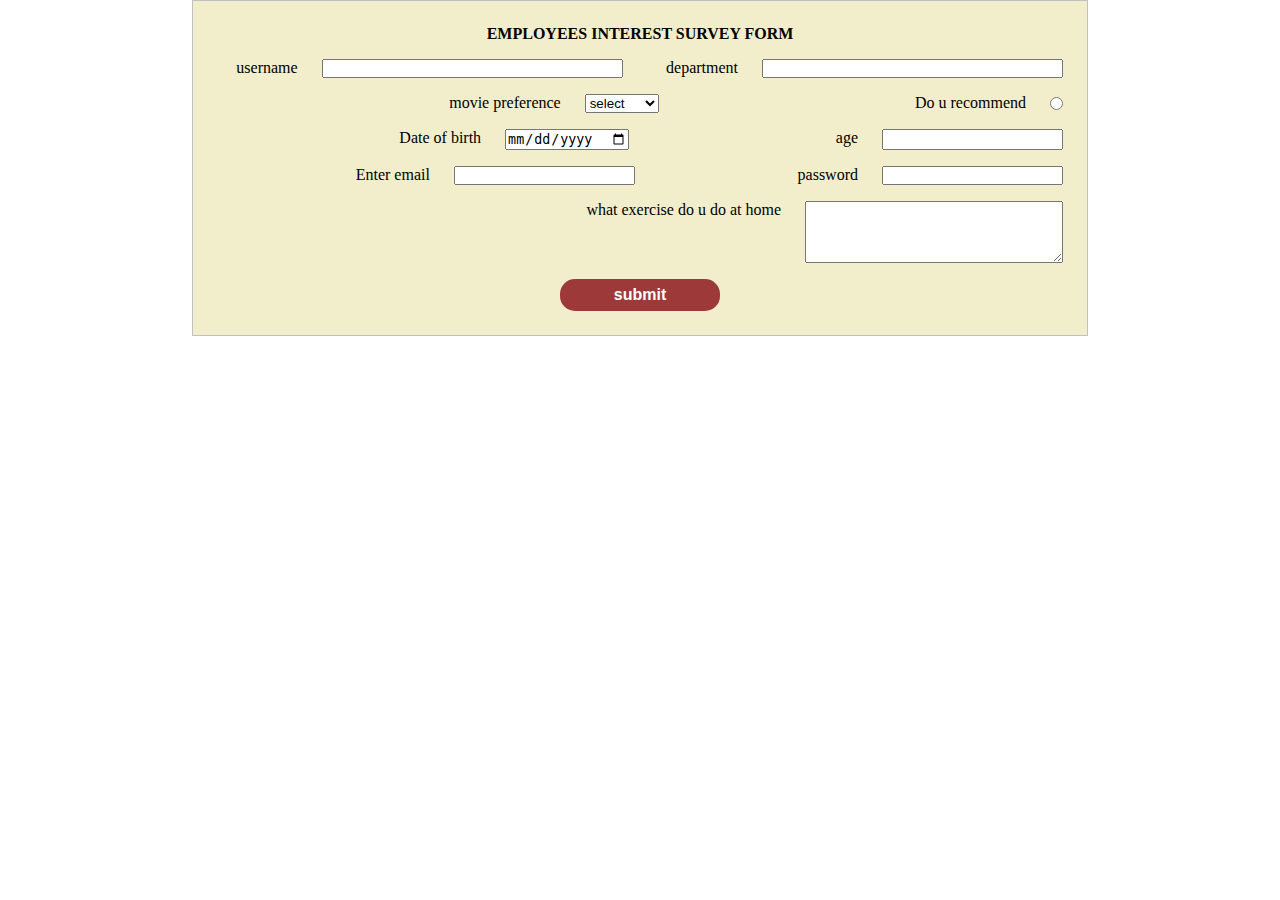
==== commit 5303bb1e: "forms" ====
--- a/index.html
+++ b/index.html
@@ -4,64 +4,70 @@
     <meta charset="UTF-8" />
     <meta http-equiv="X-UA-Compatible" content="IE=edge" />
     <meta name="viewport" content="width=device-width, initial-scale=1.0" />
-    <title>Document</title>
-    <link rel="stylesheet" href="/bild/assets/css/style.css" />
+    <title>survey form</title>
+    <link rel="stylesheet" href="./style.css" />
   </head>
   <body>
-    <h1>Pure CSS accordian <sup>2.0</sup></h1>
     <div class="wrapper">
-      <div class="column">
-        <h2>open multiple</h2>
-        <div class="tabs">
-          <div class="tab">
-            <input type="checkbox" id="check-one" />
-            <label for="check-one" class="tab-label">Item 1</label>
-            <div class="tab-content">
-              Lorem ipsum dolor sit, amet consectetur adipisicing elit. Rem,
-              illo doloribus dolorem velit corrupti itaque quibusdam amet soluta
-              sapiente modi, quae eaque adipisci. Similique beatae eveniet dicta
-              culpa, officiis accusamus!
-            </div>
-          </div>
-          <div class="tab">
-            <input type="checkbox" id="check-two" />
-            <label for="check-two" class="tab-label">Item 2</label>
-            <div class="tab-content">
-              Lorem ipsum dolor sit, amet consectetur adipisicing elit. Rem,
-              illo doloribus dolorem velit corrupti itaque quibusdam amet soluta
-              sapiente modi, quae eaque adipisci. Similique beatae eveniet dicta
-              culpa, officiis accusamus!
-            </div>
-          </div>
+      <form action="">
+        <h1>employees interest survey form</h1>
+        <div class="form-group">
+          <label for="username">username</label>
+          <input
+            type="text"
+            name="username"
+            size="35"
+            maxlength="50"
+            value=""
+          />
+          <label for="departemnt">department</label>
+          <input
+            type="text"
+            name="departemnt"
+            size="35"
+            maxlength="50"
+            value=""
+          />
         </div>
-      </div>
-      <div class="column">
-        <h2>open one</h2>
-        <div class="tabs">
-          <div class="tab">
-            <input type="radio" id="rd-one" name="rd" />
-            <label for="rd-one" class="tab-label"> Item 1</label>
-            <div class="tab-content">
-              Lorem ipsum dolor sit, amet consectetur adipisicing elit.
-              Similique laborum pariatur quas necessitatibus praesentium,
-              aliquid autem tempore sed, molestias totam assumenda cumque hic
-              impedit maxime consectetur illo, voluptates exercitationem
-              nostrum?
-            </div>
-          </div>
-          <div class="tab">
-            <input type="radio" id="rd-two" name="rd" />
-            <label for="rd-two" class="tab-label"> Item 2</label>
-            <div class="tab-content">
-              Lorem ipsum dolor sit, amet consectetur adipisicing elit.
-              Similique laborum pariatur quas necessitatibus praesentium,
-              aliquid autem tempore sed, molestias totam assumenda cumque hic
-              impedit maxime consectetur illo, voluptates exercitationem
-              nostrum?
-            </div>
-          </div>
+
+        <div class="form-group">
+          <label for="movie-pref">movie preference</label>
+          <select name="movie-pref">
+            <option value="" disabled selected>select</option>
+            <option value="comedy">comedy</option>
+            <option value="thriller">thriller</option>
+            <option value="romance">romance</option>
+            <option value="horror">horror</option>
+            <option value="biopic">biopic</option>
+          </select>
+
+          <label for="recommend">Do u recommend</label>
+          <input type="radio" name="recommend" value="defintely" />
         </div>
-      </div>
+
+        <div class="form-group">
+          <label for="dob">Date of birth</label>
+          <input type="date" name="dob" value="" />
+
+          <label for="age">age</label>
+          <input type="number" name="age" />
+        </div>
+
+        <div class="form-group">
+          <label for="email">Enter email</label>
+          <input type="email" name="email" />
+
+          <label for="password">password</label>
+          <input type="password" name="password" />
+        </div>
+
+        <div class="form-group">
+          <label for="comments">what exercise do u do at home</label>
+          <textarea name="comments" cols="30" rows="4"></textarea>
+        </div>
+
+        <button id="submit">submit</button>
+      </form>
     </div>
   </body>
 </html>
--- a/style.css
+++ b/style.css
@@ -0,0 +1,56 @@
+* {
+  padding: 0;
+  margin: 0;
+  box-sizing: border-box;
+}
+
+body {
+  width: 100%;
+  max-width: 100%;
+}
+
+.wrapper {
+  width: 70%;
+  height: 100%;
+  max-width: 1024px;
+  margin: 0 auto;
+  background-color: #f2eecb;
+  border: 0.1rem solid rgb(194, 193, 193);
+}
+
+h1 {
+  text-transform: uppercase;
+  font-size: 1rem;
+  text-align: center;
+}
+
+form {
+  display: flex;
+  flex-direction: column;
+  gap: 1rem;
+  padding: 1.5rem;
+}
+
+.form-group {
+  display: flex;
+  flex-direction: row;
+  gap: 1.5rem;
+  justify-content: space-between;
+}
+
+label {
+  margin-left: auto;
+}
+
+button {
+  width: 10rem;
+  height: 2rem;
+  margin: auto;
+  cursor: pointer;
+  background-color: rgb(157, 57, 57);
+  color: #ffffff;
+  font-weight: 700;
+  font-size: 1rem;
+  border-radius: 15px;
+  border: none;
+}
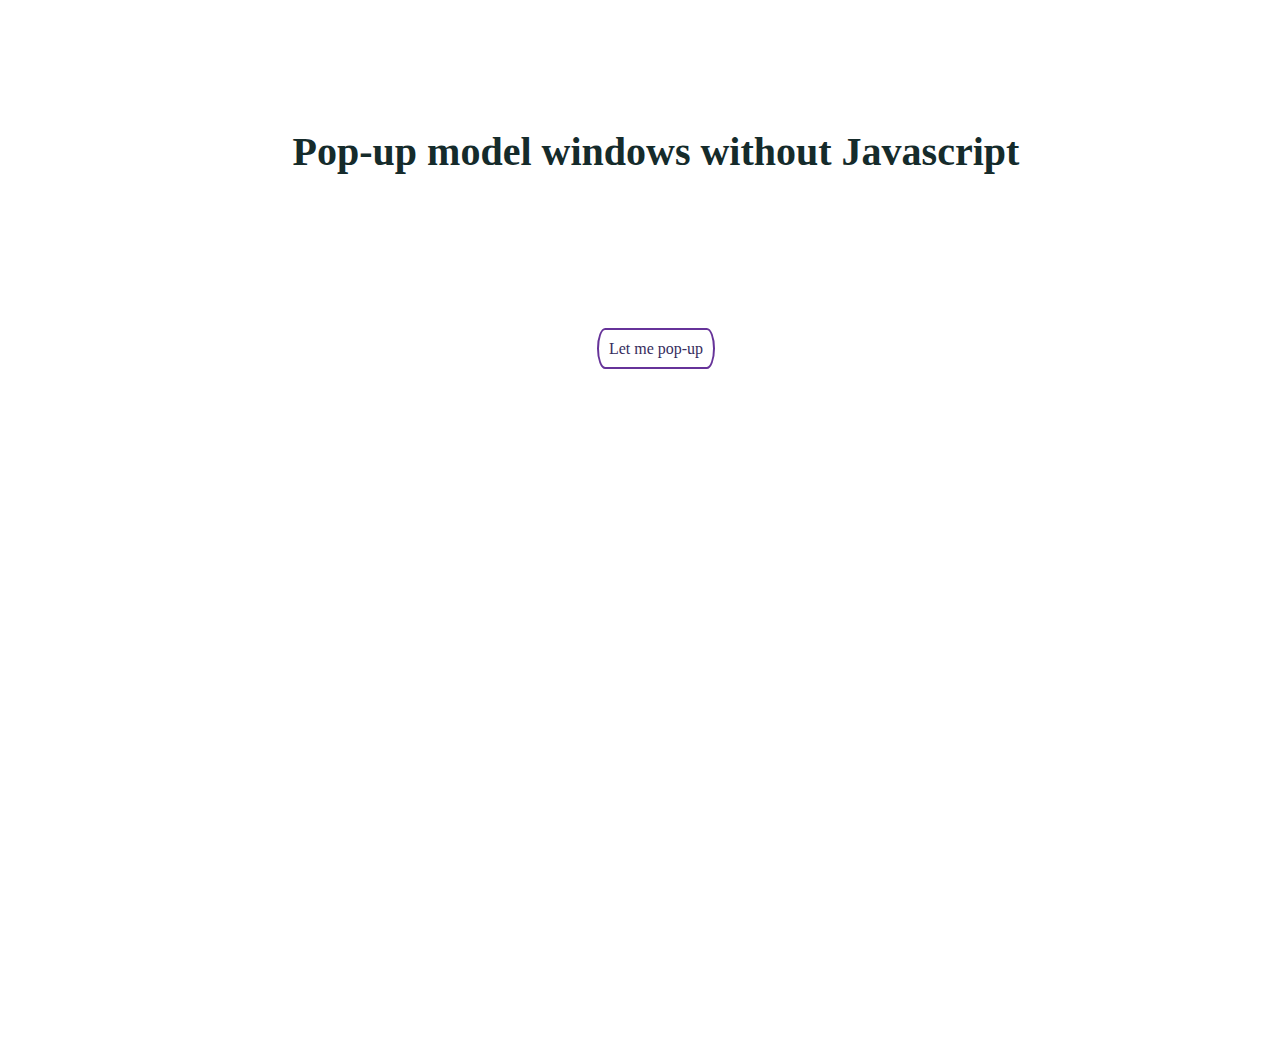
==== commit cab7068e: "pop-up" ====
--- a/index.html
+++ b/index.html
@@ -4,70 +4,23 @@
     <meta charset="UTF-8" />
     <meta http-equiv="X-UA-Compatible" content="IE=edge" />
     <meta name="viewport" content="width=device-width, initial-scale=1.0" />
-    <title>survey form</title>
+    <title>pop-up</title>
     <link rel="stylesheet" href="./style.css" />
   </head>
   <body>
-    <div class="wrapper">
-      <form action="">
-        <h1>employees interest survey form</h1>
-        <div class="form-group">
-          <label for="username">username</label>
-          <input
-            type="text"
-            name="username"
-            size="35"
-            maxlength="50"
-            value=""
-          />
-          <label for="departemnt">department</label>
-          <input
-            type="text"
-            name="departemnt"
-            size="35"
-            maxlength="50"
-            value=""
-          />
+    <h1>Pop-up model windows without Javascript</h1>
+    <div class="box">
+      <a href="#pop-up-1" class="button">Let me pop-up</a>
+    </div>
+    <div id="pop-up-1" class="overlay">
+      <div class="pop-up">
+        <h2>I am a pop-up window</h2>
+        <a href="#" class="close">&times;</a>
+        <div class="content">
+          Thanks to pop me up out of the button, now I am done so you can close
+          the window.
         </div>
-
-        <div class="form-group">
-          <label for="movie-pref">movie preference</label>
-          <select name="movie-pref">
-            <option value="" disabled selected>select</option>
-            <option value="comedy">comedy</option>
-            <option value="thriller">thriller</option>
-            <option value="romance">romance</option>
-            <option value="horror">horror</option>
-            <option value="biopic">biopic</option>
-          </select>
-
-          <label for="recommend">Do u recommend</label>
-          <input type="radio" name="recommend" value="defintely" />
-        </div>
-
-        <div class="form-group">
-          <label for="dob">Date of birth</label>
-          <input type="date" name="dob" value="" />
-
-          <label for="age">age</label>
-          <input type="number" name="age" />
-        </div>
-
-        <div class="form-group">
-          <label for="email">Enter email</label>
-          <input type="email" name="email" />
-
-          <label for="password">password</label>
-          <input type="password" name="password" />
-        </div>
-
-        <div class="form-group">
-          <label for="comments">what exercise do u do at home</label>
-          <textarea name="comments" cols="30" rows="4"></textarea>
-        </div>
-
-        <button id="submit">submit</button>
-      </form>
+      </div>
     </div>
   </body>
 </html>
--- a/style.css
+++ b/style.css
@@ -7,50 +7,108 @@
 body {
   width: 100%;
   max-width: 100%;
-}
-
-.wrapper {
-  width: 70%;
-  height: 100%;
-  max-width: 1024px;
-  margin: 0 auto;
-  background-color: #f2eecb;
-  border: 0.1rem solid rgb(194, 193, 193);
+  margin: 1rem;
+  background: url(https://images.unsplash.com/photo-1503614472-8c93d56e92ce?ixlib=rb-4.0.3&ixid=MnwxMjA3fDB8MHxwaG90by1wYWdlfHx8fGVufDB8fHx8&auto=format&fit=crop&w=811&q=80)
+    no-repeat;
+  background-size: cover;
+  height: 100vh;
 }
 
 h1 {
-  text-transform: uppercase;
-  font-size: 1rem;
+  text-align: center;
+  color: rgb(21, 43, 43);
+  font-weight: bold;
+  font-size: 2.5rem;
+  margin: 8rem 0;
+}
+
+.box {
+  width: 40%;
+  margin: 0 auto;
+  background-color: rgba(255, 255, 255, 0.2);
+  padding: 35px;
+  border: 2px solid #fff;
+  border-radius: 20px/50px;
+  background-clip: padding-box;
   text-align: center;
 }
 
-form {
-  display: flex;
-  flex-direction: column;
-  gap: 1rem;
-  padding: 1.5rem;
+.button {
+  font-size: 1em;
+  font-weight: 500;
+  padding: 10px;
+  color: rgb(54, 45, 93);
+  border: 2px solid rebeccapurple;
+  border-radius: 20px/50px;
+  text-decoration: none;
+  cursor: pointer;
+  transition: all 0.3s ease-out;
 }
 
-.form-group {
-  display: flex;
-  flex-direction: row;
-  gap: 1.5rem;
-  justify-content: space-between;
+.button:hover {
+  border: 2px solid rgb(32, 14, 51);
+  background-color: rgba(146, 140, 163, 0.839);
 }
 
-label {
-  margin-left: auto;
+.overlay {
+  position: fixed;
+  top: 0;
+  bottom: 0;
+  left: 0;
+  right: 0;
+  background: rgba(0, 0, 0, 0.7);
+  transition: opacity 500ms;
+  visibility: hidden;
+  opacity: 0;
 }
 
-button {
-  width: 10rem;
-  height: 2rem;
-  margin: auto;
-  cursor: pointer;
-  background-color: rgb(157, 57, 57);
-  color: #ffffff;
-  font-weight: 700;
-  font-size: 1rem;
-  border-radius: 15px;
-  border: none;
+.overlay:target {
+  visibility: visible;
+  opacity: 1;
 }
+
+.pop-up {
+  margin: 70px auto;
+  padding: 20px;
+  background: #fff;
+  border-radius: 5px;
+  width: 30%;
+  position: relative;
+  transition: all 5s ease-in-out;
+}
+
+.pop-up h2 {
+  margin-top: 0;
+  margin-bottom: 20px;
+  color: #333;
+}
+
+.pop-up .close {
+  position: absolute;
+  top: 20px;
+  right: 30px;
+  transition: all 200ms;
+  font-size: 30px;
+  font-weight: bold;
+  text-decoration: none;
+  color: #333;
+}
+
+.pop-up .close:hover {
+  color: crimson;
+}
+
+.pop-up .content {
+  max-height: 30%;
+  overflow: auto;
+}
+
+@media screen and (max-width: 700px) {
+  .box {
+    width: 70%;
+  }
+
+  .pop-up {
+    width: 70%;
+  }
+}
